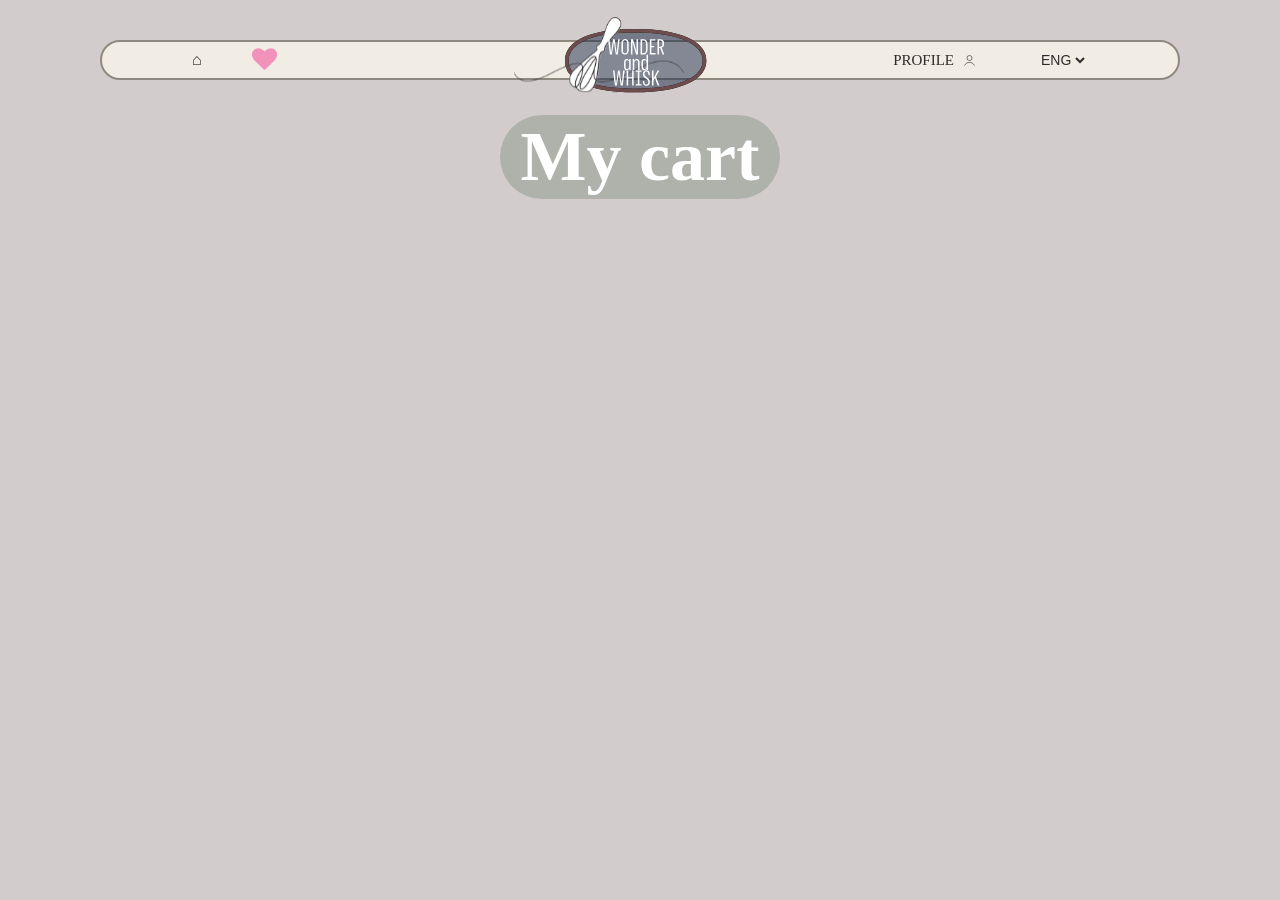
==== cart.html @ 265246f7 "favoritesPage" ====
<!doctype html>
<html lang="en">
  <head>
    <meta charset="UTF-8" />
    <meta name="viewport" content="width=device-width, initial-scale=1.0" />
    <title>Cart</title>
    <link
      rel="stylesheet"
      href="https://cdnjs.cloudflare.com/ajax/libs/font-awesome/4.7.0/css/font-awesome.min.css"
    />
    <link rel="stylesheet" href="cart.css" />
  </head>
  <body>
    <header>
      <nav class="nav">
        <div class="nav-left">
          <a href="./index.html" class="nav-icon-link" aria-label="Home">⌂</a>
          <a
            href="./favorites.html"
            class="nav-icon-link heart"
            aria-label="Favorites"
            ><i class="fa fa-heart" aria-hidden="true"></i
          ></a>
        </div>
        <a
          href="./index.html"
          class="nav-logo"
          aria-label="Wonder and Whisk home"
        >
          <img class="logo" src="./assets/logo.svg" alt="Wonder and Whisk" />
        </a>
        <div class="nav-right">
          <a href="/profile.html" class="profile-link" target="_blank">
            <span id="profile-link-text" data-i18n="profile">PROFILE</span>
            <svg
              class="profile-icon"
              xmlns="http://www.w3.org/2000/svg"
              viewBox="0 0 24 24"
              fill="none"
              stroke="currentColor"
              stroke-width="1"
              aria-hidden="true"
            >
              <circle cx="12" cy="8" r="4"></circle>
              <path d="M4 20c1.8-3.5 5-5 8-5s6.2 1.5 8 5"></path>
            </svg>
          </a>

          <select
            id="language-select"
            class="language-select"
            aria-label="Language"
          >
            <option value="en">ENG</option>
            <option value="ru">RU</option>
          </select>
        </div>
      </nav>
    </header>
    <main class="main">
      <h1 class="main-text">My cart</h1>

      <section id="cart-list" class="cart-list"></section>
    </main>
    <script type="module" src="cart.js"></script>
  </body>
</html>
---- cart.css ----
* {
  margin: 0;
  padding: 0;
  box-sizing: border-box;
}

body {
  background-color: #d3cccc;
  color: #2f2b2b;
  font-family: Georgia, serif;
}

header {
  padding: 40px 100px;
}

a {
  text-decoration: none;
  color: #2f2b2b;
}

.heart {
  color: #f291bb;
  font-size: 25px;
}

.nav {
  display: flex;
  align-items: center;
  justify-content: space-between;
  height: 40px;
  padding: 0px 90px;
  background-color: #f1ece4;
  border: 2px solid #8f8a80;
  border-radius: 9999px;
}

.nav-logo {
  position: absolute;
  left: 50%;
  transform: translateX(-60%);
  display: flex;
  align-items: center;
  justify-content: center;
}
.logo {
  display: block;
  width: 210px;
  height: auto;
  transform: translateY(9px);
}

.nav-left,
.nav-right {
  flex: 1;
  display: flex;
  align-items: center;
}

.nav-left {
  justify-content: flex-start;
  gap: 50px;
}
.nav-icon-link {
  outline: none;
}
.nav-right {
  justify-content: flex-end;
  gap: 60px;
}

.profile-link {
  display: flex;
  align-items: center;
  gap: 8px;
  font-size: 15px;
}

.profile-link :hover {
  color: #8f8a80;
}

.profile-icon {
  width: 15px;
  height: 15px;
  stroke: #2f2b2b;
  flex-shrink: 0;
}

.language-select {
  border: none;
  background: transparent;
  font-size: 14px;
  color: #2f2b2b;
  cursor: pointer;
  outline: none;
  padding: 0;
}

.main {
  padding: 0px 100px;
  margin-top: -5px;
}

.main-text {
  display: flex;
  align-items: center;
  justify-content: center;
  font-size: 70px;
  color: #ffffff;
  margin-bottom: -7px;
  background-color: #afb1ab;
  height: 84px;
  margin: 0px 400px;
  border-radius: 9999px;
}
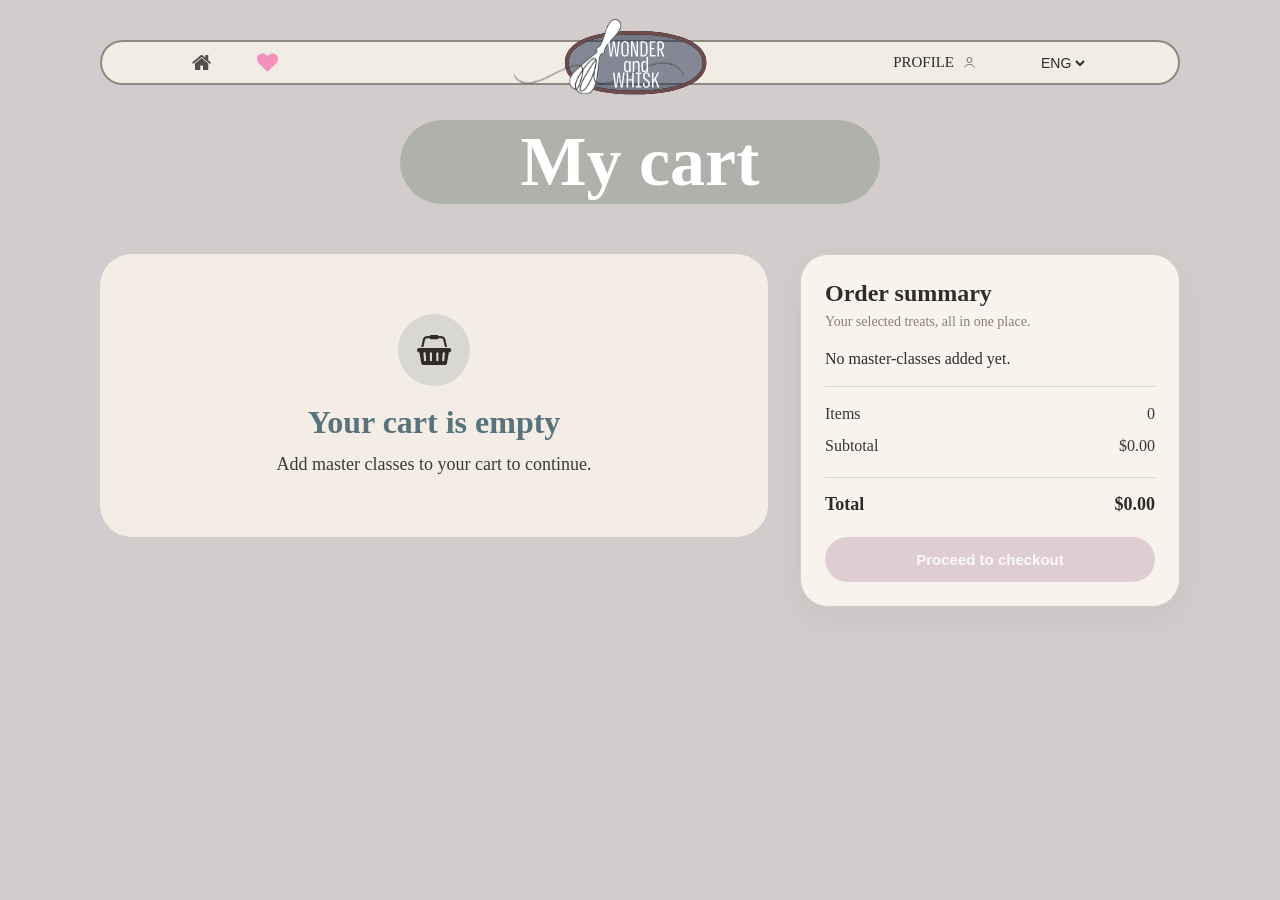
==== commit f60dcd77: "Add pastry shop and profile pages" ====
--- a/cart.html
+++ b/cart.html
@@ -14,14 +14,19 @@
     <header>
       <nav class="nav">
         <div class="nav-left">
-          <a href="./index.html" class="nav-icon-link" aria-label="Home">⌂</a>
+          <a href="./classes.html" class="nav-icon-link" aria-label="Home">
+            <i class="fa fa-home"></i>
+          </a>
+
           <a
             href="./favorites.html"
-            class="nav-icon-link heart"
+            class="nav-icon-link heart nav-favorite-link"
             aria-label="Favorites"
-            ><i class="fa fa-heart" aria-hidden="true"></i
-          ></a>
+          >
+            <i class="fa fa-heart" aria-hidden="true"></i>
+          </a>
         </div>
+
         <a
           href="./index.html"
           class="nav-logo"
@@ -29,6 +34,7 @@
         >
           <img class="logo" src="./assets/logo.svg" alt="Wonder and Whisk" />
         </a>
+
         <div class="nav-right">
           <a href="/profile.html" class="profile-link" target="_blank">
             <span id="profile-link-text" data-i18n="profile">PROFILE</span>
@@ -57,11 +63,116 @@
         </div>
       </nav>
     </header>
+
     <main class="main">
-      <h1 class="main-text">My cart</h1>
+      <h1 data-i18n="cartTitle" class="main-text">My cart</h1>
 
-      <section id="cart-list" class="cart-list"></section>
+      <section class="cart-layout">
+        <div class="cart-list" id="cart-list">
+          <!-- карточки товаров -->
+        </div>
+
+        <aside class="cart-summary" aria-labelledby="cart-summary-title">
+          <div class="cart-summary-card">
+            <div class="cart-summary-head">
+              <h2 id="cart-summary-title" data-i18n="orderSummary">
+                Order summary
+              </h2>
+              <p data-i18n="orderSummaryText">
+                Your selected treats, all in one place.
+              </p>
+            </div>
+
+            <div id="summary-items-list" class="summary-items-list"></div>
+
+            <div class="summary-divider"></div>
+
+            <div class="cart-summary-rows">
+              <div class="summary-row">
+                <span data-i18n="items">Items</span>
+                <span id="summary-items-count">3</span>
+              </div>
+
+              <div class="summary-row">
+                <span data-i18n="subtotal">Subtotal</span>
+                <span id="summary-subtotal">$42.00</span>
+              </div>
+
+              <div class="summary-row summary-row-total">
+                <span data-i18n="total">Total</span>
+                <span id="summary-total">$42.00</span>
+              </div>
+            </div>
+
+            <button
+              id="checkout-button"
+              class="checkout-button"
+              type="button"
+              data-i18n="checkout"
+            >
+              Proceed to checkout
+            </button>
+          </div>
+        </aside>
+      </section>
     </main>
+
+    <dialog id="payment-dialog" class="payment-dialog">
+      <form method="dialog" class="payment-dialog-form">
+        <button
+          type="submit"
+          class="payment-dialog-close"
+          aria-label="Close payment dialog"
+        >
+          ×
+        </button>
+
+        <h2 class="payment-dialog-title" data-i18n="paymentTitle">
+          Choose payment method
+        </h2>
+
+        <p class="payment-dialog-text" id="payment-dialog-item">
+          You are about to purchase this master class.
+        </p>
+
+        <div class="payment-options">
+          <label class="payment-option">
+            <input type="radio" name="payment-method" value="card" checked />
+            <span data-i18n="bankCard">Bank card</span>
+          </label>
+
+          <label class="payment-option">
+            <input type="radio" name="payment-method" value="paypal" />
+            <span data-i18n="paypal">PayPal</span>
+          </label>
+
+          <label class="payment-option">
+            <input type="radio" name="payment-method" value="apple-pay" />
+            <span data-i18n="applePay">Apple Pay</span>
+          </label>
+        </div>
+
+        <div class="payment-dialog-actions">
+          <button
+            type="submit"
+            class="payment-cancel-button"
+            data-i18n="cancel"
+          >
+            Cancel
+          </button>
+
+          <button
+            type="button"
+            id="confirm-payment"
+            class="payment-confirm-button"
+            data-i18n="continue"
+          >
+            Continue
+          </button>
+        </div>
+      </form>
+    </dialog>
+
     <script type="module" src="cart.js"></script>
   </body>
 </html>
--- a/cart.css
+++ b/cart.css
@@ -28,7 +28,7 @@
   display: flex;
   align-items: center;
   justify-content: space-between;
-  height: 40px;
+  height: 45px;
   padding: 0px 90px;
   background-color: #f1ece4;
   border: 2px solid #8f8a80;
@@ -52,21 +52,43 @@
 
 .nav-left,
 .nav-right {
+  display: flex;
+  align-items: center;
   flex: 1;
-  display: flex;
-  align-items: center;
 }
 
 .nav-left {
   justify-content: flex-start;
-  gap: 50px;
-}
-.nav-icon-link {
-  outline: none;
-}
+  gap: 45px;
+}
+
 .nav-right {
   justify-content: flex-end;
   gap: 60px;
+}
+
+.nav-icon-link {
+  outline: none;
+  display: inline-flex;
+  align-items: center;
+  justify-content: center;
+  text-decoration: none;
+  color: #514f4e;
+  transition:
+    color 0.2s ease,
+    transform 0.2s ease,
+    opacity 0.2s ease;
+}
+.nav-icon-link .fa {
+  font-size: 21px;
+}
+
+.nav-favorite-link .fa {
+  color: #f291bb;
+}
+
+.nav-favorite-link:hover .fa {
+  color: #de7faa;
 }
 
 .profile-link {
@@ -111,6 +133,380 @@
   margin-bottom: -7px;
   background-color: #afb1ab;
   height: 84px;
-  margin: 0px 400px;
+  margin: 0px 300px;
   border-radius: 9999px;
-}
+  min-width: 400px;
+}
+
+.cart-list {
+  display: flex;
+  flex-direction: column;
+  gap: 20px;
+  margin-bottom: 50px;
+}
+
+.cart-card {
+  display: flex;
+  align-items: center;
+  justify-content: space-between;
+  padding: 22px 28px;
+  background-color: #f4ede5;
+  border: 2px solid #b1a7a1;
+  border-radius: 9999px;
+}
+
+.cart-card-info {
+  display: flex;
+  flex-direction: column;
+  gap: 6px;
+  margin-left: 7%;
+}
+
+.cart-card-title {
+  margin: 0;
+  font-size: 28px;
+  color: #58737c;
+}
+
+.cart-card-price {
+  margin: 0;
+  font-size: 20px;
+  color: #3f3a37;
+  font-weight: 600;
+}
+
+.cart-card-remove {
+  border: none;
+  background: transparent;
+  color: #7d6c67;
+  font-size: 28px;
+  cursor: pointer;
+  padding: 0;
+}
+
+.cart-card-remove .fa {
+  transition:
+    transform 0.2s ease,
+    color 0.2s ease;
+}
+
+.cart-card-remove:hover .fa {
+  transform: scale(1.05);
+  color: #5f514d;
+}
+
+.cart-card-actions {
+  display: flex;
+  justify-content: center;
+  gap: 40px;
+  margin-right: 7%;
+}
+.cart-card-buy {
+  min-width: 170px;
+  height: 50px;
+  padding: 0 15px;
+  border: 1.5px solid #8f8a80;
+  border-radius: 9999px;
+  background-color: #f8f3ee;
+  color: #5b4a4f;
+  font-family: Georgia, serif;
+  font-size: 22px;
+  font-weight: 600;
+  letter-spacing: 0.02em;
+  cursor: pointer;
+  transition:
+    background-color 0.2s ease,
+    color 0.2s ease,
+    transform 0.2s ease,
+    box-shadow 0.2s ease;
+}
+
+.cart-card-buy:hover {
+  background-color: #c6abba;
+  color: #ffffff;
+  transform: translateY(-1px);
+  box-shadow: 0 8px 18px rgba(91, 74, 79, 0.14);
+}
+
+.payment-dialog {
+  width: min(560px, calc(100vw - 24px));
+  padding: 0;
+
+  border: 1.5px solid #b1a7a1;
+  border-radius: 32px;
+  background-color: #f4ede5;
+  color: #2f2b2b;
+  box-shadow: 0 24px 60px rgba(67, 56, 53, 0.18);
+
+  position: fixed;
+  top: 50%;
+  left: 50%;
+  transform: translate(-50%, -50%);
+}
+
+.payment-dialog::backdrop {
+  background: rgba(62, 51, 48, 0.28);
+  backdrop-filter: blur(4px);
+}
+
+.payment-dialog-form {
+  position: relative;
+  padding: 36px 32px 28px;
+}
+
+.payment-dialog-close {
+  position: absolute;
+  top: 16px;
+  right: 18px;
+  border: none;
+  background: transparent;
+  color: #7d6c67;
+  font-size: 34px;
+  line-height: 1;
+  cursor: pointer;
+  outline: none;
+}
+
+.payment-dialog-title {
+  margin: 0 0 12px;
+  font-size: 34px;
+  color: #58737c;
+}
+
+.payment-dialog-text {
+  margin: 0 0 28px;
+  font-size: 20px;
+  color: #4a4340;
+  line-height: 1.4;
+}
+
+.payment-options {
+  display: flex;
+  flex-direction: column;
+  gap: 14px;
+}
+
+.payment-option {
+  display: flex;
+  align-items: center;
+  gap: 12px;
+  padding: 16px 18px;
+  border: 1.5px solid #c7bbb3;
+  border-radius: 20px;
+  background-color: #fbf7f2;
+  cursor: pointer;
+  font-size: 20px;
+}
+
+.payment-option input {
+  accent-color: #c6abba;
+  width: 18px;
+  height: 18px;
+}
+
+.payment-dialog-actions {
+  display: flex;
+  justify-content: flex-end;
+  gap: 14px;
+  margin-top: 28px;
+}
+
+.payment-cancel-button,
+.payment-confirm-button {
+  min-width: 140px;
+  height: 52px;
+  padding: 0 24px;
+  border-radius: 9999px;
+  font-family: Georgia, serif;
+  font-size: 20px;
+  cursor: pointer;
+  transition:
+    transform 0.2s ease,
+    background-color 0.2s ease,
+    color 0.2s ease,
+    border-color 0.2s ease;
+}
+
+.payment-cancel-button {
+  border: 1.5px solid #b7aca6;
+  background-color: transparent;
+  color: #5f514d;
+}
+
+.payment-cancel-button:hover {
+  background-color: #ede3db;
+}
+
+.payment-confirm-button {
+  border: 1.5px solid #8f8a80;
+  background-color: #c6abba;
+  color: #ffffff;
+}
+
+.payment-confirm-button:hover {
+  background-color: #b997aa;
+  transform: translateY(-1px);
+}
+.empty-state {
+  padding: 60px 20px;
+  display: flex;
+  flex-direction: column;
+  align-items: center;
+  text-align: center;
+  border-radius: 32px;
+  background: #f4ede5;
+}
+
+.empty-state-icon {
+  width: 72px;
+  height: 72px;
+  margin-bottom: 18px;
+  display: flex;
+  align-items: center;
+  justify-content: center;
+  border-radius: 50%;
+  background: #d8d7d1;
+  font-size: 30px;
+}
+
+.empty-state-title {
+  margin: 0 0 10px;
+  font-size: 32px;
+  color: #58737c;
+}
+
+.empty-state-text {
+  margin: 0;
+  max-width: 420px;
+  font-size: 18px;
+  line-height: 1.45;
+  color: #3f3a37;
+}
+
+.cart-layout {
+  display: grid;
+  grid-template-columns: minmax(0, 1fr) 380px;
+  gap: 32px;
+  align-items: start;
+}
+
+.cart-list {
+  min-width: 0;
+  margin-top: 50px;
+  display: flex;
+  flex-direction: column;
+  gap: 20px;
+  margin-bottom: 50px;
+}
+.cart-summary {
+  position: sticky;
+  top: 24px;
+  align-self: start;
+}
+
+.cart-summary-card {
+  margin-top: 50px;
+  width: 100%;
+  padding: 24px;
+  background-color: #f8f3ed;
+  border: 1.5px solid #d8cdc3;
+  border-radius: 28px;
+  box-shadow: 0 10px 30px rgba(91, 74, 79, 0.08);
+}
+
+.cart-summary-head h2 {
+  margin: 0 0 6px;
+  font-size: 24px;
+  line-height: 1.2;
+  color: #322d2c;
+}
+
+.cart-summary-head p {
+  margin: 0 0 18px;
+  font-size: 14px;
+  color: #8b7e77;
+}
+
+.cart-summary-rows {
+  display: flex;
+  flex-direction: column;
+  gap: 14px;
+}
+
+.summary-row {
+  display: flex;
+  align-items: center;
+  justify-content: space-between;
+  font-size: 16px;
+  color: #3c3533;
+}
+
+.summary-row-total {
+  margin-top: 8px;
+  padding-top: 16px;
+  border-top: 1px solid #ddd2c8;
+  font-size: 18px;
+  font-weight: 700;
+  color: #2f2a28;
+}
+
+.checkout-button {
+  width: 100%;
+  margin-top: 22px;
+  padding: 14px 18px;
+  border: none;
+  border-radius: 9999px;
+  background-color: #c6abba;
+  color: #ffffff;
+  font-size: 15px;
+  font-weight: 700;
+  cursor: pointer;
+  transition:
+    transform 0.2s ease,
+    opacity 0.2s ease;
+}
+
+.checkout-button:hover {
+  opacity: 0.92;
+  transform: translateY(-1px);
+}
+
+.checkout-button:disabled {
+  opacity: 0.5;
+  cursor: not-allowed;
+  transform: none;
+}
+
+.summary-items-list {
+  display: flex;
+  flex-direction: column;
+  gap: 14px;
+  margin: 20px 0 18px;
+}
+
+.summary-item {
+  display: flex;
+  align-items: flex-start;
+  justify-content: space-between;
+  gap: 16px;
+}
+
+.summary-item-title {
+  font-size: 15px;
+  line-height: 1.35;
+  color: #3a3432;
+  max-width: 220px;
+}
+
+.summary-item-price {
+  flex-shrink: 0;
+  font-size: 15px;
+  font-weight: 600;
+  color: #2f2a28;
+}
+
+.summary-divider {
+  height: 1px;
+  background-color: #ddd2c8;
+  margin-bottom: 18px;
+}
